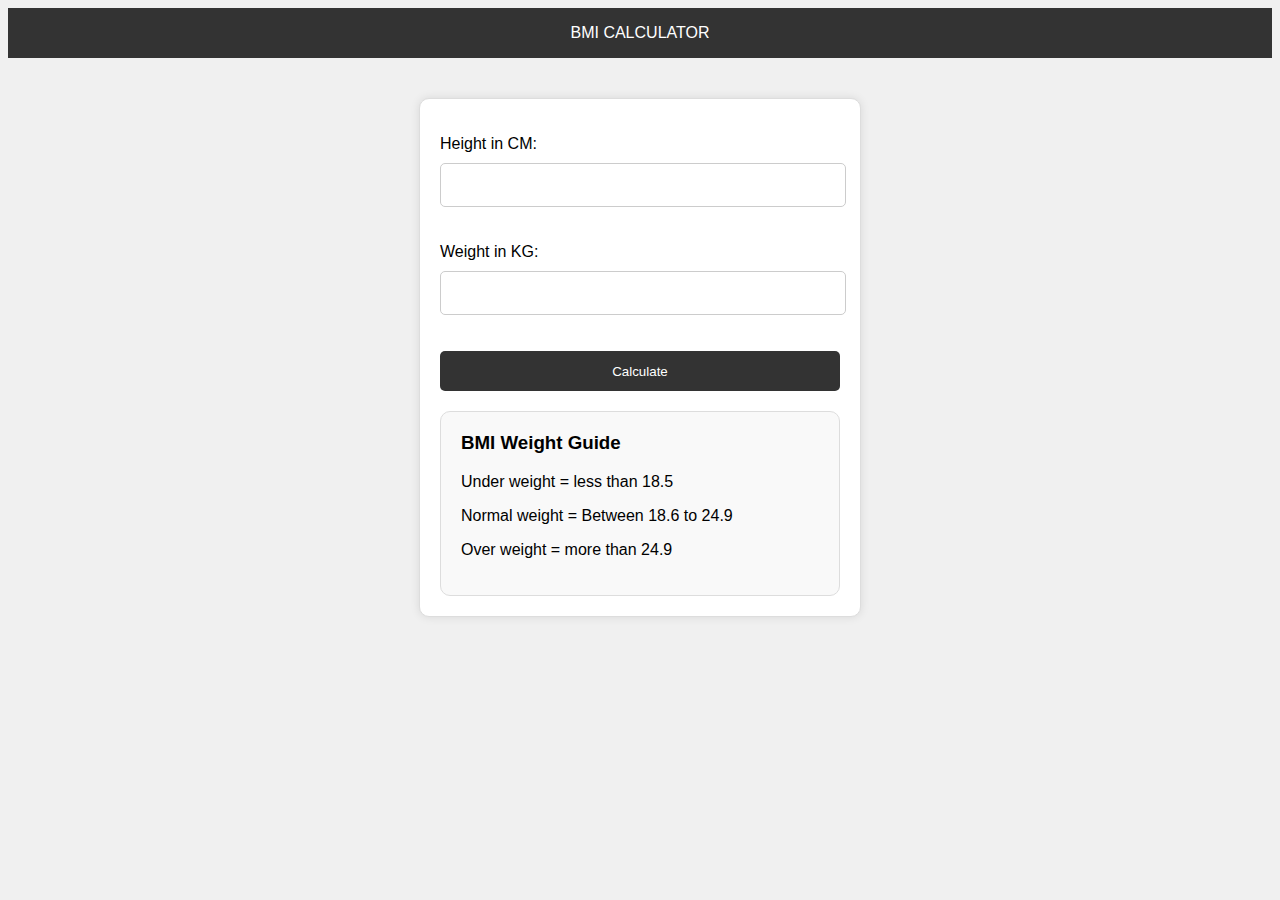
==== Projects/BMI Calculator/index.html @ 7e99aee7 "projects" ====
<!DOCTYPE html>
<html lang="en">
<head>
    <meta charset="UTF-8">
    <meta name="viewport" content="width=device-width, initial-scale=1.0">
    <title>BMI Calculator</title>
    <link rel="stylesheet" href="style.css">
</head>
<body>
    <nav>BMI CALCULATOR</nav>
    <form action="">
        <p><label>Height in CM:</label><input type="text" id="height"></p>
        <p><label>Weight in KG:</label><input type="text" id="weight"></p>
        <button>Calculate</button>
        <div id="result"></div>
        <div class="" id="weight_guide">
            <h3>BMI Weight Guide</h3>
            <p>Under weight = less than 18.5</p>
            <p>Normal weight = Between 18.6 to 24.9</p>
            <p>Over weight = more than 24.9</p>
        </div>
    </form>
</body>
<script src="script.js"></script>
</html>
---- Projects/BMI Calculator/style.css ----
body {
    font-family: Arial, sans-serif;
    background-color: #f0f0f0;
}

nav {
    background-color: #333;
    color: #fff;
    padding: 1em;
    text-align: center;
}

form {
    max-width: 400px;
    margin: 40px auto;
    padding: 20px;
    background-color: #fff;
    border: 1px solid #ddd;
    border-radius: 10px;
    box-shadow: 0 0 10px rgba(0, 0, 0, 0.1);
}

label {
    display: block;
    margin-bottom: 10px;
}

input[type="text"] {
    width: 100%;
    height: 40px;
    margin-bottom: 20px;
    
    border: 1px solid #ccc;
    border-radius: 5px;
}

button {
    width: 100%;
    height: 40px;
    background-color: #333;
    color: #fff;
    border: none;
    border-radius: 5px;
    cursor: pointer;
}

button:hover {
    background-color: #444;
}

#result {
    margin-top: 20px;
    font-size: 24px;
    font-weight: bold;
}

#weight_guide {
    margin-top: 20px;
    padding: 20px;
    background-color: #f9f9f9;
    border: 1px solid #ddd;
    border-radius: 10px;
}

#weight_guide h3 {
    margin-top: 0;
}

@media (max-width: 768px) {
    form {
        margin: 20px auto;
        padding: 10px;
    }
    input[type="text"] {
        height: 30px;
        margin-bottom: 10px;
    }
    button {
        height: 30px;
    }
}

@media (max-width: 480px) {
    form {
        margin: 10px auto;
        padding: 5px;
    }
    input[type="text"] {
        height: 25px;
        margin-bottom: 5px;
    }
    button {
        height: 25px;
    }
    #result {
        font-size: 18px;
    }
}
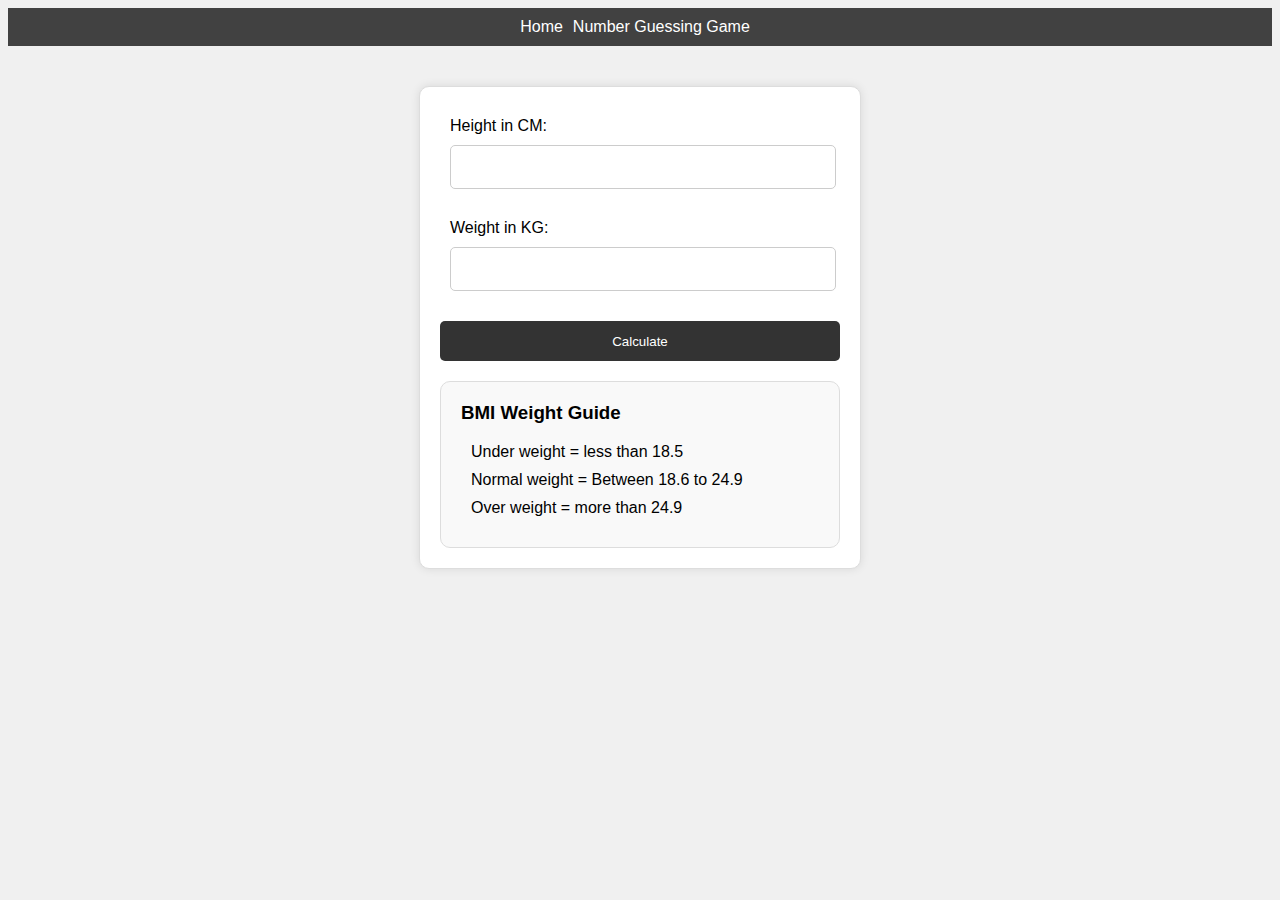
==== commit 9a0551c3: "projects" ====
--- a/Projects/BMI Calculator/index.html
+++ b/Projects/BMI Calculator/index.html
@@ -7,7 +7,10 @@
     <link rel="stylesheet" href="style.css">
 </head>
 <body>
-    <nav>BMI CALCULATOR</nav>
+    <nav class="nav">
+        <a href="../../index.html"> Home </a>
+        <p>Number Guessing Game</p>
+    </nav>
     <form action="">
         <p><label>Height in CM:</label><input type="text" id="height"></p>
         <p><label>Weight in KG:</label><input type="text" id="weight"></p>
--- a/Projects/BMI Calculator/style.css
+++ b/Projects/BMI Calculator/style.css
@@ -1,98 +1,108 @@
 body {
-    font-family: Arial, sans-serif;
-    background-color: #f0f0f0;
+  font-family: Arial, sans-serif;
+  background-color: #f0f0f0;
 }
 
 nav {
-    background-color: #333;
+  background-color: #414141;
+  color: #fff;
+  display: flex;
+  justify-content: center;
+  align-items: center;
+  
+}
+p{
+    margin: 10px;
+}
+a{
     color: #fff;
-    padding: 1em;
-    text-align: center;
+    text-decoration: none;
+    background-color: #414141;
 }
 
 form {
-    max-width: 400px;
-    margin: 40px auto;
-    padding: 20px;
-    background-color: #fff;
-    border: 1px solid #ddd;
-    border-radius: 10px;
-    box-shadow: 0 0 10px rgba(0, 0, 0, 0.1);
+  max-width: 400px;
+  margin: 40px auto;
+  padding: 20px;
+  background-color: #fff;
+  border: 1px solid #ddd;
+  border-radius: 10px;
+  box-shadow: 0 0 10px rgba(0, 0, 0, 0.1);
 }
 
 label {
-    display: block;
-    margin-bottom: 10px;
+  display: block;
+  margin-bottom: 10px;
 }
 
 input[type="text"] {
-    width: 100%;
-    height: 40px;
-    margin-bottom: 20px;
-    
-    border: 1px solid #ccc;
-    border-radius: 5px;
+  width: 100%;
+  height: 40px;
+  margin-bottom: 20px;
+
+  border: 1px solid #ccc;
+  border-radius: 5px;
 }
 
 button {
-    width: 100%;
-    height: 40px;
-    background-color: #333;
-    color: #fff;
-    border: none;
-    border-radius: 5px;
-    cursor: pointer;
+  width: 100%;
+  height: 40px;
+  background-color: #333;
+  color: #fff;
+  border: none;
+  border-radius: 5px;
+  cursor: pointer;
 }
 
 button:hover {
-    background-color: #444;
+  background-color: #444;
 }
 
 #result {
-    margin-top: 20px;
-    font-size: 24px;
-    font-weight: bold;
+  margin-top: 20px;
+  font-size: 24px;
+  font-weight: bold;
 }
 
 #weight_guide {
-    margin-top: 20px;
-    padding: 20px;
-    background-color: #f9f9f9;
-    border: 1px solid #ddd;
-    border-radius: 10px;
+  margin-top: 20px;
+  padding: 20px;
+  background-color: #f9f9f9;
+  border: 1px solid #ddd;
+  border-radius: 10px;
 }
 
 #weight_guide h3 {
-    margin-top: 0;
+  margin-top: 0;
 }
 
 @media (max-width: 768px) {
-    form {
-        margin: 20px auto;
-        padding: 10px;
-    }
-    input[type="text"] {
-        height: 30px;
-        margin-bottom: 10px;
-    }
-    button {
-        height: 30px;
-    }
+  form {
+    margin: 20px auto;
+    padding: 10px;
+  }
+  input[type="text"] {
+    height: 30px;
+    margin-bottom: 10px;
+  }
+  button {
+    height: 30px;
+  }
 }
 
 @media (max-width: 480px) {
-    form {
-        margin: 10px auto;
-        padding: 5px;
-    }
-    input[type="text"] {
-        height: 25px;
-        margin-bottom: 5px;
-    }
-    button {
-        height: 25px;
-    }
-    #result {
-        font-size: 18px;
-    }
-}+  form {
+    margin: 10px auto;
+    padding: 5px;
+  }
+  input[type="text"] {
+    height: 25px;
+    margin-bottom: 5px;
+  }
+  button {
+    height: 25px;
+  }
+  #result {
+    font-size: 18px;
+  }
+}
